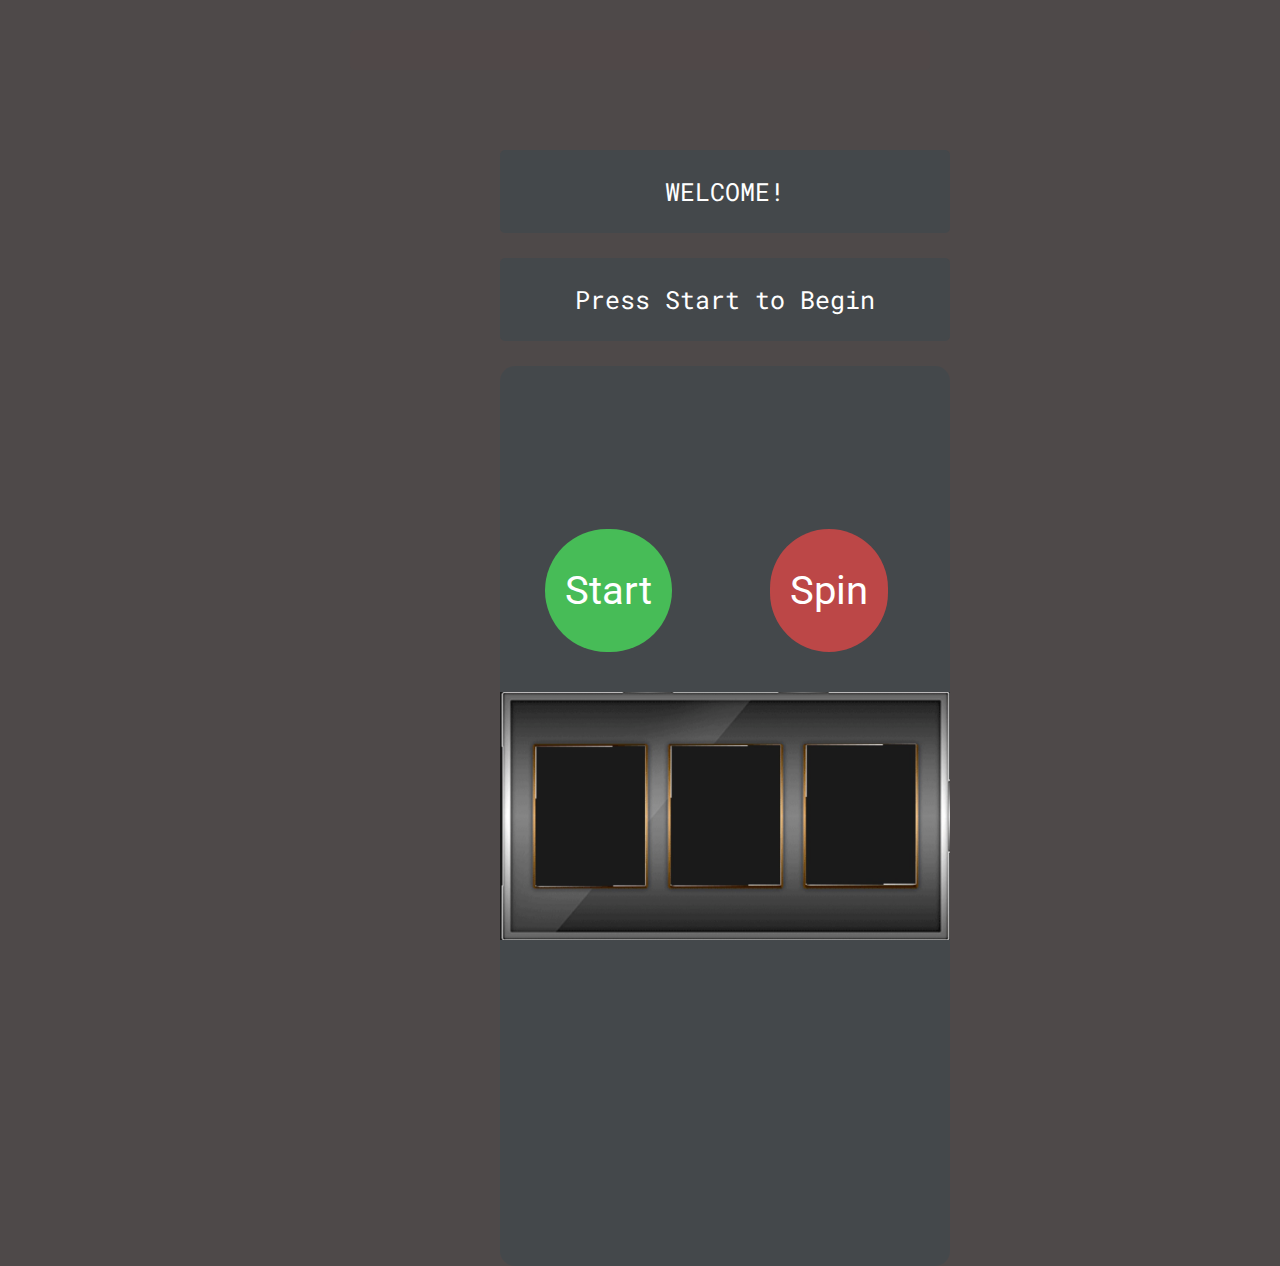
==== Main/index.html @ b8404258 "UI designs" ====
<!DOCTYPE html>
<head>
	<title>Slot Machine</title>
    <link rel="stylesheet" href="main.css">
    <script defer src="main.js"></script> 
</head>
<html>
<body>

	<main>
	<div class="container">
	<section id="status">WELCOME!</section>
	<section id="display">Press Start to Begin</section
	<section id="options">
	</section>
	<section id="slots">
	<div id="slot1" class="a1"></div>
	<div id="slot2" class="a1"></div>
	<div id="slot3" class="a1"></div>
	<section onclick="doSlot()" id="PlayButton">  Spin  </section>
	<section onStart="doStart()" id="Start"> Start </section>
	</section>
	</div>
	
</main>

</body>
</html>
---- Main/main.css ----
@import url('https://fonts.googleapis.com/css?family=Roboto');
@import url('https://fonts.googleapis.com/css?family=Roboto+Mono');

.container{
	position: absolute;
  	left: 500px;
  	top: 150px;
}

a{
	color: #283593;
	text-decoration: none;
}
h3{
	margin-top: 12px;
}
*{
	margin:0px;
}
body{
    background-image: url("Main-Images/Voc&ecirc;\ teria\ assistido\ o\ programa\ caso\ se\ chamasse\ Insomnia\ Caf&eacute;_.jpeg");
	background-repeat: no-repeat;
	background-image: -webkit-gradient(30%);
	-webkit-background-size: cover;
	-moz-background-size: cover;
	-o-background-size: cover;
	background-size: cover;
	background-position: cover;
	font-family: 'Roboto', sans-serif;
	background-color: rgb(78, 73, 73);
	align-items: center;
	vertical-align: flex;
}

main{
	border-radius: 5px;
	background-color: rgba(239, 83, 80, 0.014);
	margin-top: 30px;
	padding-top: 20px;
	padding-bottom: 20px;
	padding-left: 15px;
	padding-right: 15px;
	margin-left: calc((100% - 580px) / 2);
	width: 550px;
}
section#status{
	margin-bottom: 25px;
	padding-top: 25px;
	padding-bottom: 25px;
	border-radius: 5px;
	text-align: center;
	background-color: rgba(55, 71, 79, 0.404);
	color: #FFFFFF;
	font-size: 25px;
	font-family: 'Roboto Mono', monospace;
	  left: auto
	  
}

section#display{
	margin-bottom: 25px;
	padding-top: 25px;
	padding-bottom: 25px;
	border-radius: 5px;
	text-align: center;
	background-color: rgba(55, 71, 79, 0.404);
	color: #FFFFFF;
	font-size: 25px;
	font-family: 'Roboto Mono', monospace;
	  left: auto
}
section#slots{
	background-image: url("Main-Images/Screen\ Shot\ 2020-03-03\ at\ 5.53.31\ PM.jpg");
	background-position: 0%, 20%;
	background-size: 100%;
	background-repeat: no-repeat;
	display: flex;
	justify-content: center;
	align-items: center;
	flex-direction: row; /* default */
	justify-content: flex-start; /* default */
	height: 50px;
	border-radius: 15px;
	background-color: rgba(55, 71, 79, 0.404);;
	height: 100vh;
	
}

section#PlayButton{
	margin-top: 25px;
	padding-top: 38px;
	padding-bottom: 38px;
	border-radius: 80px;
	padding-left: 20px;
	padding-right: 20px;
	text-align: center;
	background-color: rgb(188, 71, 71);
	color: #FFFFFF;
	font-size: 40px;
	position: absolute;
	bottom: 55%;
	Left: 60%;
}

section#Start{
	margin-top: 25px;
	padding-top: 38px;
	padding-bottom: 38px;
	border-radius: 80px;
	padding-left: 20px;
	padding-right: 20px;
	text-align: center;
	background-color: rgb(71, 188, 87);
	color: #FFFFFF;
	font-size: 40px;
	position: absolute;
	bottom: 55%;
	Left: 10%;
}
section#Gira:hover{
	background-color: #BA68C8;
}
section#options{
	margin-top: 20px;
	padding-top: 5px;
	border-radius: 5px;
	background-color: rgba(198, 40, 40, 0.062);
	color: #FFFFFF;
}

}
section#info{
	background-color: #61616157;
	padding-left: 12px;
	padding-bottom: 12px;
	border-radius: 5px;
	overflow: hidden;
	animation-duration: 1s;
	color: #BDBDBD;
	margin-top: 50px;
	margin-left: 30%;
	margin-right: 30%;
	display: none;
}
#slot1, #slot2, #slot3{
	justify-content: center;
	display: inline-block;
	margin-top: 5px;
	margin-left: 15px;
	margin-right: 15px;
	background-size: cover;
	width: 120px;
	height: 150px;
	background-repeat: no-repeat;
}
.a1{
	background-image: url("Main-Images/characters/Chandler.jpeg");
}
.a2{
	background-image: url("Main-Images/characters/Joey.jpeg");
}
.a3{
	background-image: url("Main-Images/characters/Monica.jpeg");
}
.a4{
	background-image: url("Main-Images/characters/Phoebe.jpeg");
}
.a5{
	background-image: url("Main-Images/characters/Rachel\ Green.jpeg");
}
.a6{
	background-image: url("Main-Images/characters/Ross.jpeg");
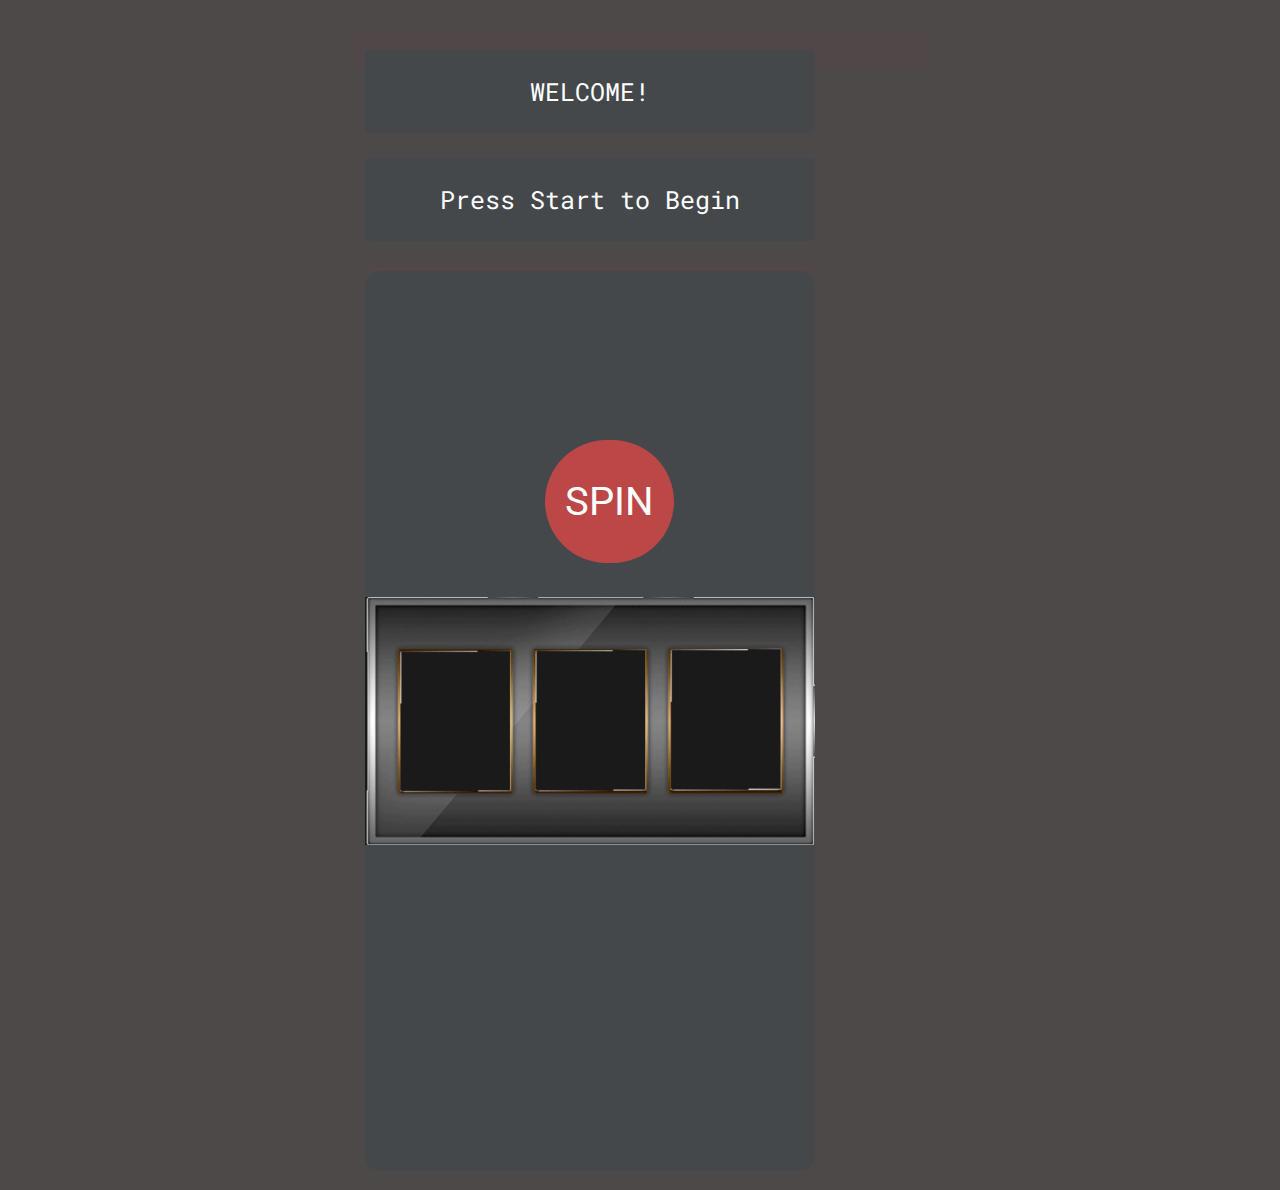
==== commit 30fd515b: "rest of game" ====
--- a/Main/index.html
+++ b/Main/index.html
@@ -1,28 +1,33 @@
 <!DOCTYPE html>
+
 <head>
 	<title>Slot Machine</title>
-    <link rel="stylesheet" href="main.css">
-    <script defer src="main.js"></script> 
+	<link rel="stylesheet" href="main.css">
+	<script defer src="temp.js"></script>
 </head>
 <html>
+
 <body>
 
 	<main>
-	<div class="container">
-	<section id="status">WELCOME!</section>
-	<section id="display">Press Start to Begin</section
-	<section id="options">
-	</section>
-	<section id="slots">
-	<div id="slot1" class="a1"></div>
-	<div id="slot2" class="a1"></div>
-	<div id="slot3" class="a1"></div>
-	<section onclick="doSlot()" id="PlayButton">  Spin  </section>
-	<section onStart="doStart()" id="Start"> Start </section>
-	</section>
-	</div>
-	
-</main>
+		<div class="container">
+			<section id="status">WELCOME!</section>
+				<section class=flash></section>
+			<section id="display">Press Start to Begin</section>
+			<section id="options"></section>
+			<section id="slots">
+				<div id="slot1" class="a1"></div>
+				<div id="slot2" class="a1"></div>
+				<div id="slot3" class="a1"></div>
+				<section onclick="doSlot()" id="PlayButton">SPIN</section>
+
+			</section>
+			<iframe width="0" height="0" src="https://www.youtuberepeater.com/watch?v=Niu9Zmrx0p8#gsc.tab=08" frameborder="0" allowfullscreen> 
+</iframe>
+		</div>
+
+	</main>
 
 </body>
+
 </html>--- a/Main/main.css
+++ b/Main/main.css
@@ -3,8 +3,8 @@
 
 .container{
 	position: absolute;
-  	left: 500px;
-  	top: 150px;
+  	left: auto;
+  	top: auto;
 }
 
 a{
@@ -14,11 +14,9 @@
 h3{
 	margin-top: 12px;
 }
-*{
-	margin:0px;
-}
+
 body{
-    background-image: url("Main-Images/Voc&ecirc;\ teria\ assistido\ o\ programa\ caso\ se\ chamasse\ Insomnia\ Caf&eacute;_.jpeg");
+  background-image: url("Main-Images/Voc&ecirc;\ teria\ assistido\ o\ programa\ caso\ se\ chamasse\ Insomnia\ Caf&eacute;_.jpeg");
 	background-repeat: no-repeat;
 	background-image: -webkit-gradient(30%);
 	-webkit-background-size: cover;
@@ -45,23 +43,25 @@
 }
 section#status{
 	margin-bottom: 25px;
+	border-radius: 5px;
 	padding-top: 25px;
 	padding-bottom: 25px;
-	border-radius: 5px;
 	text-align: center;
 	background-color: rgba(55, 71, 79, 0.404);
 	color: #FFFFFF;
 	font-size: 25px;
 	font-family: 'Roboto Mono', monospace;
 	  left: auto
-	  
 }
+	
+	 
 
 section#display{
 	margin-bottom: 25px;
 	padding-top: 25px;
 	padding-bottom: 25px;
 	border-radius: 5px;
+	bottom: 10%;
 	text-align: center;
 	background-color: rgba(55, 71, 79, 0.404);
 	color: #FFFFFF;
@@ -99,24 +99,9 @@
 	font-size: 40px;
 	position: absolute;
 	bottom: 55%;
-	Left: 60%;
+	Left: 40%;
 }
 
-section#Start{
-	margin-top: 25px;
-	padding-top: 38px;
-	padding-bottom: 38px;
-	border-radius: 80px;
-	padding-left: 20px;
-	padding-right: 20px;
-	text-align: center;
-	background-color: rgb(71, 188, 87);
-	color: #FFFFFF;
-	font-size: 40px;
-	position: absolute;
-	bottom: 55%;
-	Left: 10%;
-}
 section#Gira:hover{
 	background-color: #BA68C8;
 }
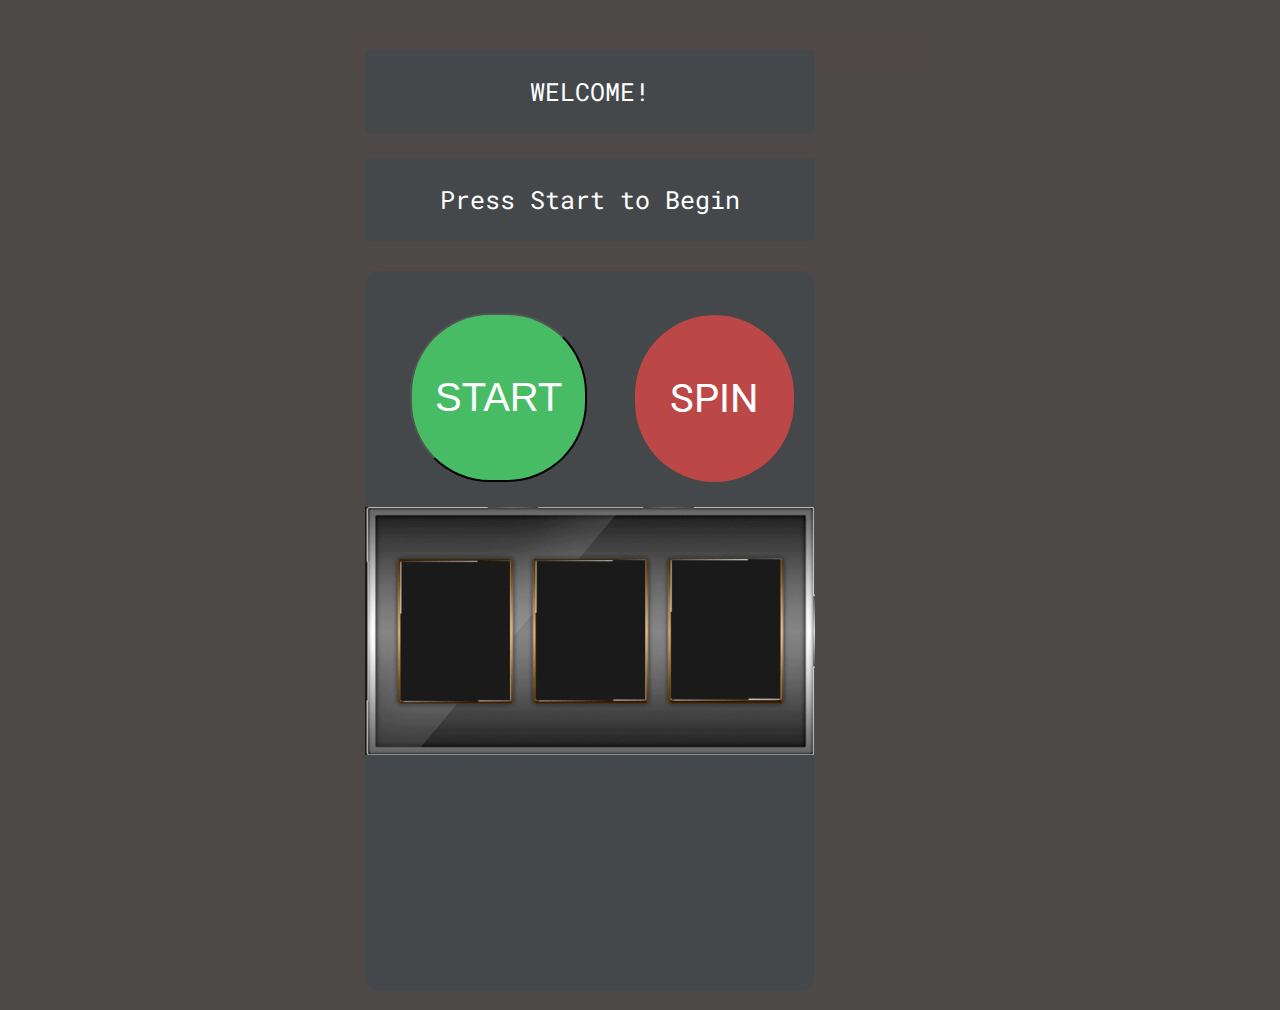
==== commit 5781285b: "game changes" ====
--- a/Main/index.html
+++ b/Main/index.html
@@ -22,6 +22,7 @@
 				<section onclick="doSlot()" id="PlayButton">SPIN</section>
 
 			</section>
+			<button onclick="myFunction()">START</button>
 			<iframe width="0" height="0" src="https://www.youtuberepeater.com/watch?v=Niu9Zmrx0p8#gsc.tab=08" frameborder="0" allowfullscreen> 
 </iframe>
 		</div>
--- a/Main/main.css
+++ b/Main/main.css
@@ -51,7 +51,35 @@
 	color: #FFFFFF;
 	font-size: 25px;
 	font-family: 'Roboto Mono', monospace;
-	  left: auto
+	left: auto;
+}
+button{
+	margin-top: 25px;
+	padding-top: 60px;
+	padding-bottom: 60px;
+	border-radius: 80px;
+	padding-left: 23px;
+	padding-right: 23px;
+	text-align: center;
+	background-color: rgb(71, 188, 100);
+	color: #FFFFFF;
+	font-size: 40px;
+	position: absolute;
+	bottom: 55%;
+	Left: 10%;
+}
+h2{
+	margin-bottom: 25px;
+	border-radius: 5px;
+	padding-top: 25px;
+	padding-bottom: 25px;
+	text-align: center;
+	background-color: rgba(55, 71, 79, 0.404);
+	color: #FFFFFF;
+	font-size: 25px;
+	font-family: 'Roboto Mono', monospace;
+	left: auto;
+	top: 40%;
 }
 	
 	 
@@ -82,24 +110,24 @@
 	height: 50px;
 	border-radius: 15px;
 	background-color: rgba(55, 71, 79, 0.404);;
-	height: 100vh;
+	height: 80vh;
 	
 }
 
 section#PlayButton{
 	margin-top: 25px;
-	padding-top: 38px;
-	padding-bottom: 38px;
+	padding-top: 60px;
+	padding-bottom: 60px;
 	border-radius: 80px;
-	padding-left: 20px;
-	padding-right: 20px;
+	padding-left: 35px;
+	padding-right: 35px;
 	text-align: center;
 	background-color: rgb(188, 71, 71);
 	color: #FFFFFF;
 	font-size: 40px;
 	position: absolute;
 	bottom: 55%;
-	Left: 40%;
+	Left: 60%;
 }
 
 section#Gira:hover{
